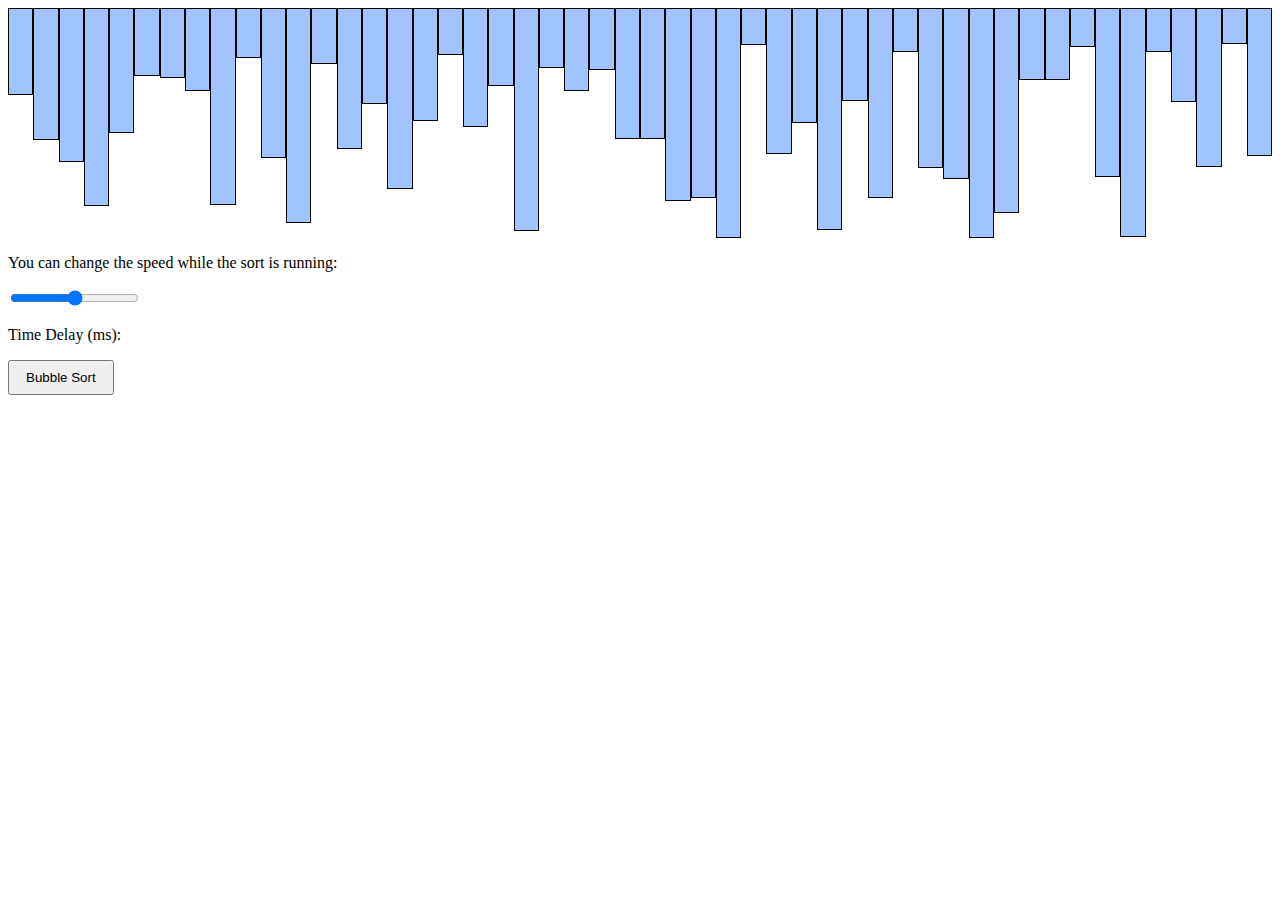
==== visualizer/index.html @ ae7cf949 "add visualizer" ====
<!DOCTYPE html>
<html lang="en">
  <head>
    <meta charset="UTF-8" />
    <meta http-equiv="X-UA-Compatible" content="IE=edge" />
    <meta name="viewport" content="width=device-width, initial-scale=1.0" />
    <title>Document</title>
    <link rel="stylesheet" href="style.css" />
  </head>
  <body>
    <div id="board"></div>
    <script src="script.js"></script>

    <p>You can change the speed while the sort is running:</p>
    <input type="range" id="slider" value="50" />
    <p id="speed">Time Delay (ms):</p>
    <button onclick="buttonClick()">Bubble Sort</button>
  </body>
</html>
---- visualizer/style.css ----
.row {
  display: flex;
}

.bar {
  border: 1px solid black;
  background-color: #a0c4ff;
  width: 30px;
  height: 30px;
}

button {
  padding: 8px 16px;
}
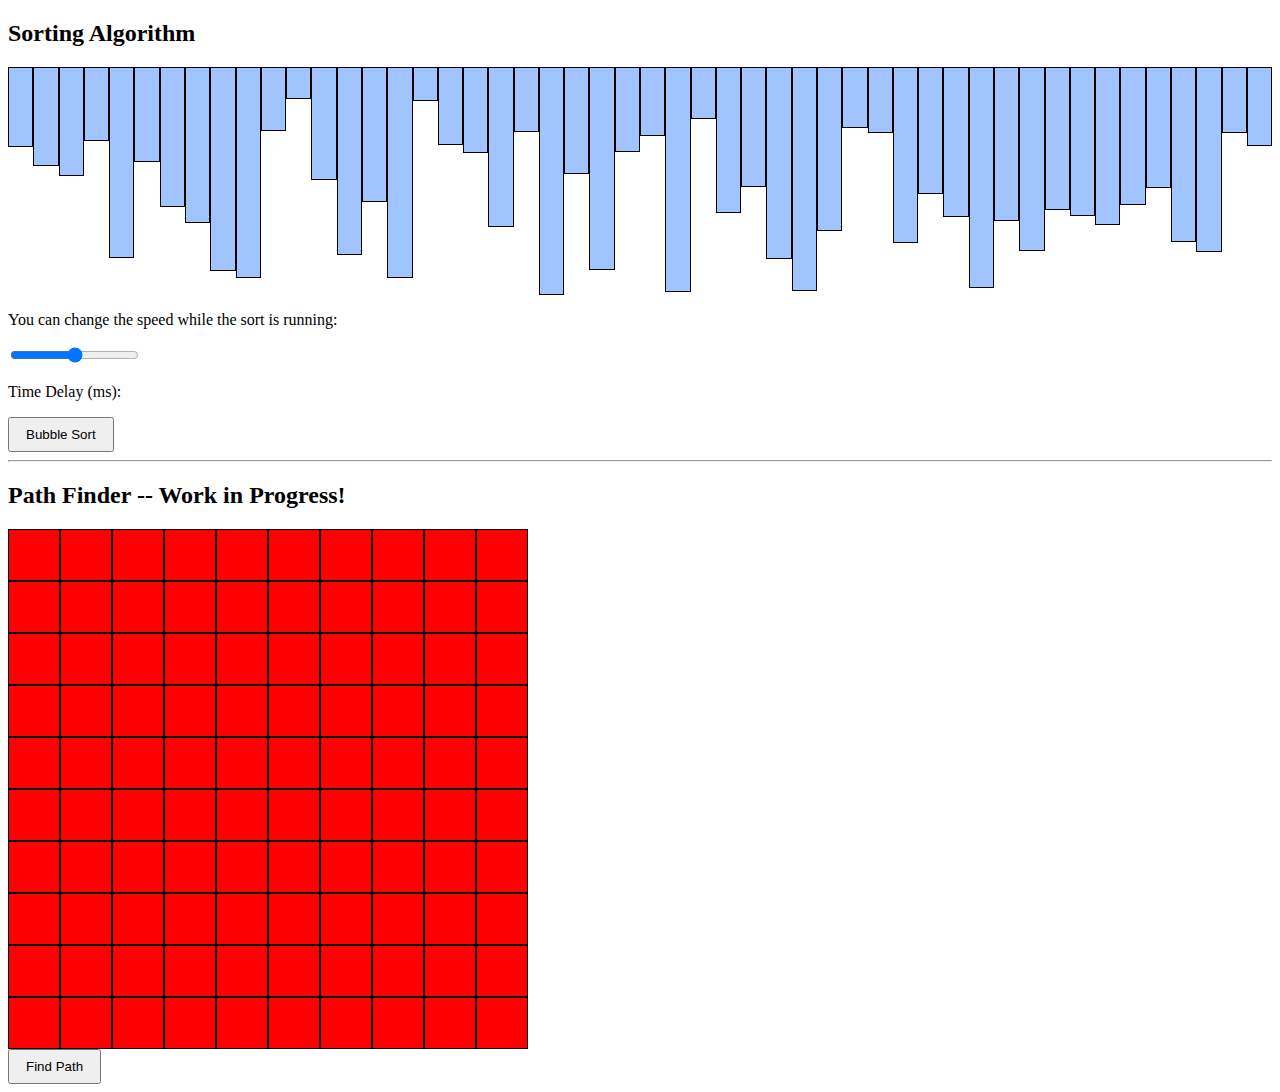
==== commit 47f0e464: "update color, add path finder" ====
--- a/visualizer/index.html
+++ b/visualizer/index.html
@@ -8,12 +8,19 @@
     <link rel="stylesheet" href="style.css" />
   </head>
   <body>
+    <h2>Sorting Algorithm</h2>
     <div id="board"></div>
-    <script src="script.js"></script>
 
     <p>You can change the speed while the sort is running:</p>
     <input type="range" id="slider" value="50" />
     <p id="speed">Time Delay (ms):</p>
     <button onclick="buttonClick()">Bubble Sort</button>
+    <hr />
+
+    <h2>Path Finder -- Work in Progress!</h2>
+    <div id="squareBoard"></div>
+    <button onclick="findPath()">Find Path</button>
+
+    <script src="script.js"></script>
   </body>
 </html>
--- a/visualizer/style.css
+++ b/visualizer/style.css
@@ -12,3 +12,23 @@
 button {
   padding: 8px 16px;
 }
+
+.blue {
+  background-color: blue !important;
+}
+
+.starterColor {
+  background-color: red;
+}
+
+.square {
+  border: 1px solid black;
+}
+
+.square:hover {
+  background-color: blue;
+}
+
+.squareRow {
+  display: flex;
+}
